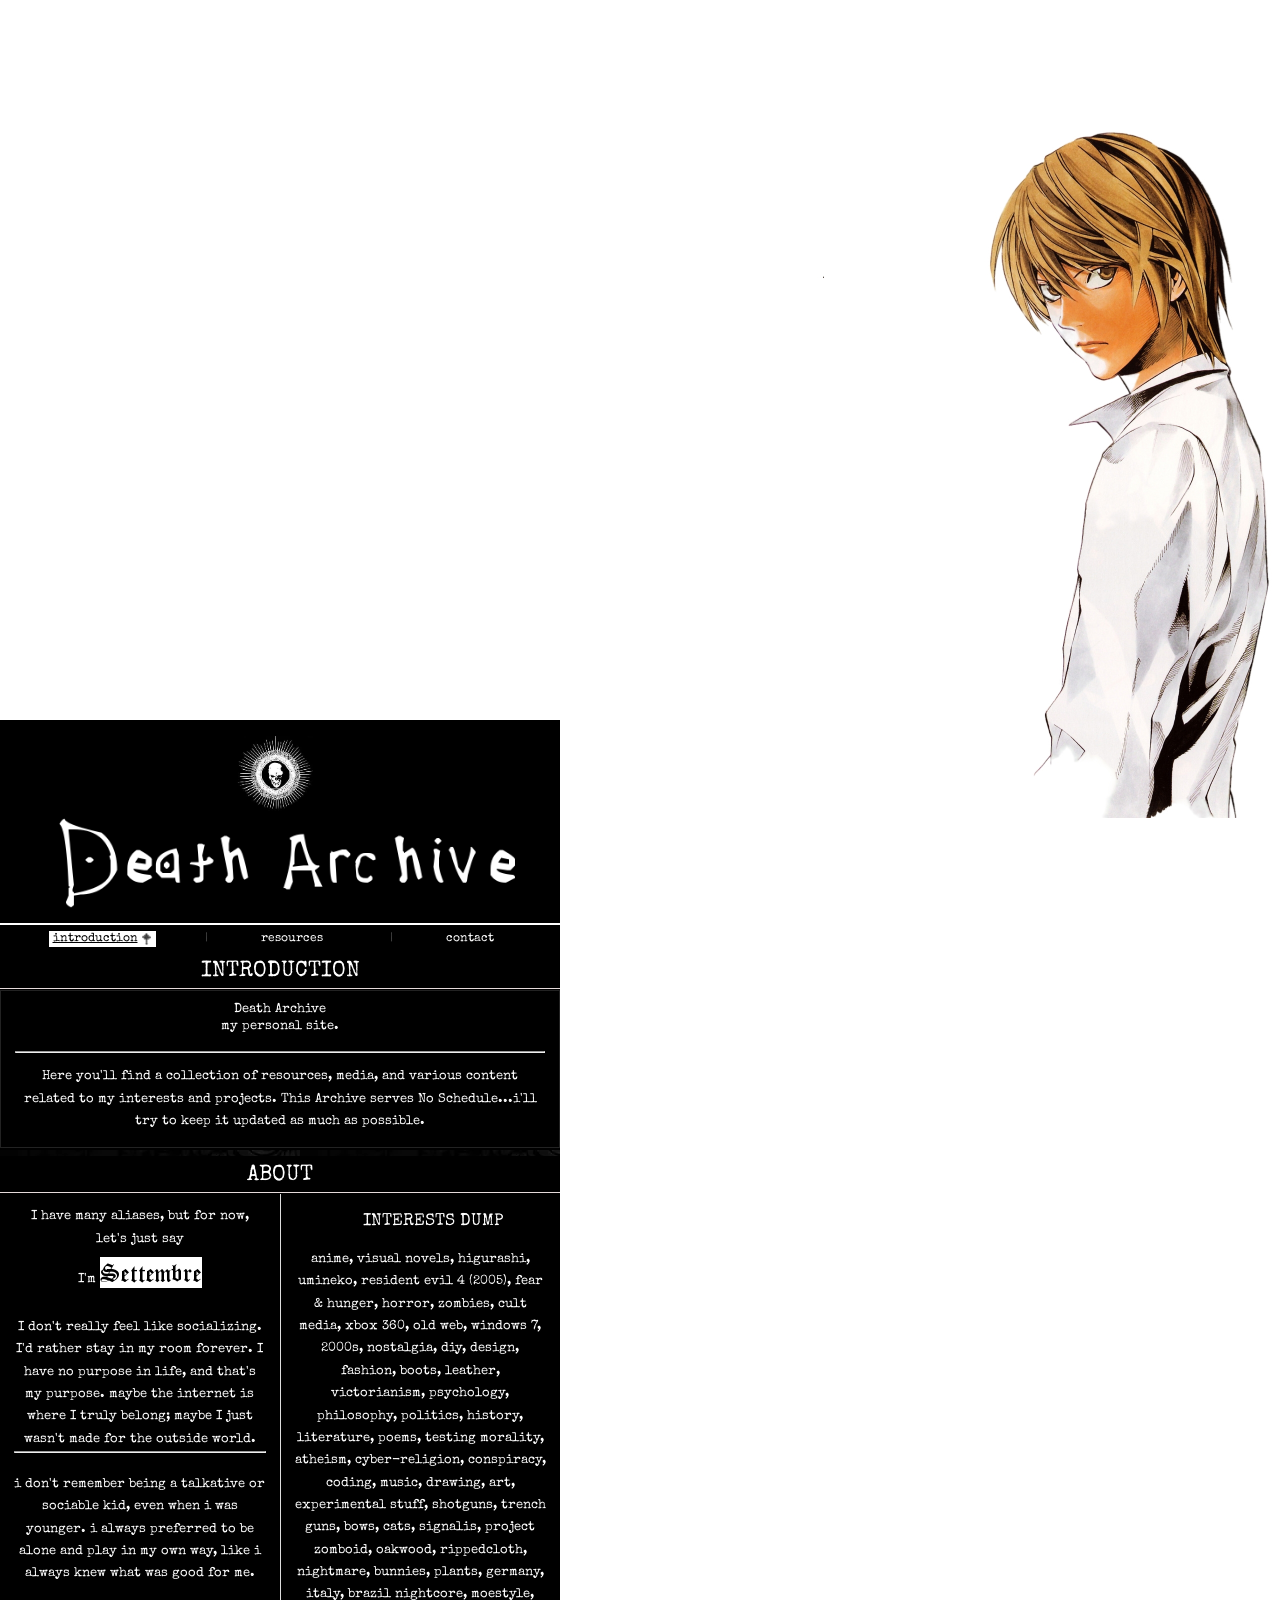
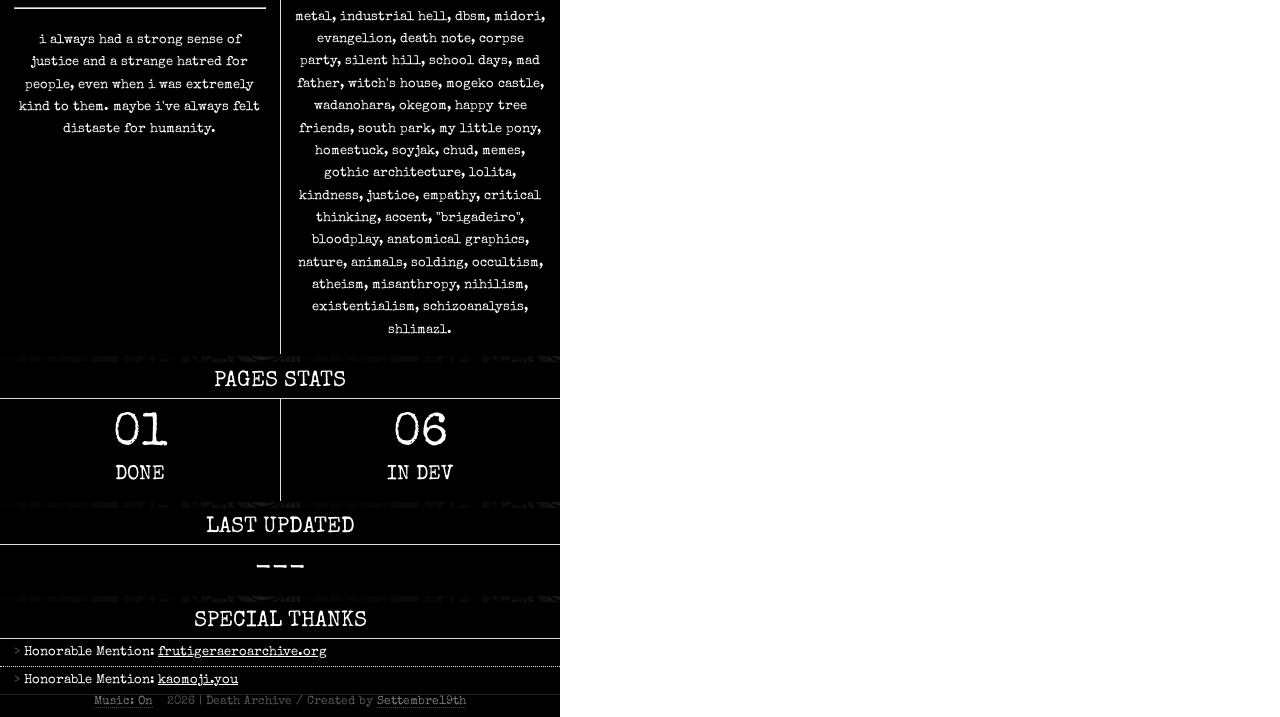
==== SITE/index.html @ 9c84d070 "a" ====
<!DOCTYPE html>
<html lang="en">
<head>
<meta charset="UTF-8">
<meta http-equiv="Content-Security-Policy" content="default-src 'self' 'unsafe-inline' 'unsafe-eval' data: blob: https: wss:;">
<meta name="viewport" content="width=device-width, initial-scale=1.0">
<title>‎ </title>
<link rel="shortcut icon" href="assets/images/favicon/favicon.ico" type="image/x-icon">
<link rel="preload" href="../fonts/cloister_black/CloisterBlack.ttf" as="font" type="font/ttf" crossorigin="anonymous">
<link rel="preload" href="assets/fonts/deathnote_font/DEATH_NOTE2.ttf" as="font" type="font/ttf" crossorigin="anonymous">
<link rel="preload" href="assets/fonts/Special_Elite/SpecialElite-Regular.ttf" as="font" type="font/ttf" crossorigin="anonymous">

<style>

@font-face {
  font-family: 'cloister';
  src: url('assets/fonts/cloister_black/CloisterBlack.ttf') format('truetype');
  font-display: block;
}

@font-face {
  font-family: 'DeathNote';
  src: url('assets/fonts/deathnote_font/DEATH_NOTE1.ttf') format('truetype');
  font-display: block;
}

@font-face {
  font-family: 'SpecialElite';
  src: url('assets/fonts/Special_Elite/SpecialElite-Regular.ttf') format('truetype');
  font-display: block;
}


#musicBtn {
  cursor: pointer;
  margin-right: 10px;
  border-bottom: 1px dotted #444;
  color: #777;
}

#bgMusicFrame {
  position: fixed;
  width: 1px;
  height: 1px;
  opacity: 0;
  pointer-events: none;
  left: -9999px;
  top: -9999px;
}

#cursor-layer {
  position: fixed;
  inset: 0;
  width: 100vw;
  height: 100vh;
  pointer-events: none;
  z-index: 9998;
 /* mix-blend-mode: difference; */
  opacity: 0;
  transition: opacity 1000ms linear;
}

#cursor-layer.active {
  opacity: 1;
}

*, *::before, *::after {
  margin: 0; padding: 0;
  box-sizing: border-box;
}

::selection      { background: #fff; color: #000; }
::-moz-selection { background: #fff; color: #000; }

/* SCROLLBAR CUSTOM */

::-webkit-scrollbar {
  width: 16px;
}

::-webkit-scrollbar-track {
  background: #080808;
  border-left: 3px solid #ffffff;
}

::-webkit-scrollbar-thumb {
  background-image: url('assets/images/scrollbar1.webp');
  background-size: cover;
  background-position: center;
  background-repeat: no-repeat;
  border: 1px dashed #000000;
}

::-webkit-scrollbar-thumb:hover {
  background-image: url('assets/images/scrollbar2.webp');
  background-size: cover;
  background-position: center;
  background-repeat: no-repeat;
  filter: brightness(100);
}

::-webkit-scrollbar-corner {
  background: #111;
}

body {
  font-family: 'SpecialElite', Georgia, serif;
  font-size: 13px;
  color: #ffffff;
  background-color: #ffffff;
  background-image: url("assets/images/backgrounds/indexbg.jpg");
  background-attachment: fixed;
  background-repeat: no-repeat;
  background-position: right center;
  background-size: contain;
  min-height: 100vh;
  overflow-x: hidden;

}


/* ─── PAGE WRAPPER ─── */

#wrapper {
  width: 560px;
  max-width: 100%;
  padding: 0px 0;
}

/* ─── HEADER ─── */

#siteHeader {
  background: #000;
  border-bottom: 2px solid #fff;
  padding: 16px 14px 11px;
}

#siteTitle {
  font-family: 'SpecialElite', Georgia, serif;
  font-size: 36px;
  font-weight: normal;
  color: #fff;
  display: block;
  line-height: 1;
  text-align: center;
}

#siteSubtitle {
  font-family: 'SpecialElite', Georgia, serif;
  font-size: 10px;
  color: #666;
  text-transform: uppercase;
  display: block;
  margin-top: 5px;
  text-align: center;
}

/* ─── NAVIGATION ─── */

#siteNav {
  background: #000;
  padding: 6px 12px;
  display: flex;
  align-items: center;
  justify-content: center;
  gap: 40px;
  font-family: 'SpecialElite', Georgia, serif;
  font-size: 12px;
}

.nav-sep {
  color: #444;
  margin: 0 9px;
  user-select: none;
}

.nav-item{
  color:#ffffff;
  text-decoration:none;
  cursor:pointer;
  position: relative;
  display: inline-block;
  padding: 2px 18px 2px 4px; /* espaço pra imagem na direita */
}

.nav-item:hover{
  color:#000000;
  background-color:white;
  text-decoration:underline;
}

.nav-item.active{
  color:#000000;
  background-color:white;
  text-decoration:underline;
}

/* ÍCONE AO HOVER */
.nav-item:hover::after,

/* ÍCONE NO ITEM ATIVO */
.nav-item.active::after{
  content:"";
  position:absolute;
  right:-2px;
  top:50%;
  transform:translateY(-50%);
  
  width:22px;
  height:12px;

  background-image:url('assets/images/navcross.png');
  background-size:contain;
  background-repeat:no-repeat;
  background-position:center;

  pointer-events:none;
}

#mainContent{
  position: relative;
  background:#000;
  min-height:400px;
}

#mainContent::before,
#mainContent::after{
  content:"";
  position:absolute;
  top:0;
  bottom:0;
  width:12px;
  background:url('https://wallpapers.com/images/thumbnail/filigree-samsung-black-9u6vx5ktxvmprgub.webp') repeat-y;
  filter: brightness(3.4);
}

#mainContent::before{
  left:0;
}

#mainContent::after{
  right:0;
}

/* ─── SECTION TITLE BAR ─── */

.section-bar {
    background: #000000;
    color: #fff;
    font-family: 'SpecialElite', Georgia, serif;
    font-size: 22px;
    font-weight: normal;
    padding: 8px 0 5px;
    display: block;
    text-align: center;
    /* border-top: 0px solid #000000; */
    border-bottom: 1px solid #e5dada;
    text-transform: uppercase ;

}

/* ─── PAPER SECTION (white areas with long text) ─── */

.paper {
  background: #000000;
  color: #ffffff;
  border-top: 1px solid #000;
  border-bottom: 1px solid #000;
}

.paper p {
  font-family: 'SpecialElite', Georgia, serif;
  font-size: 13px;
  line-height: 1.72;
  color: #ffffff;
  text-align: center;
  margin: 0;
}

.paper p + p {
  margin-top: 9px;
}

/* ─── BANNER IMAGE ─── */

#introBanner {
  width: 100%;
  max-height: 280px;
  object-fit: cover;
  object-position: center top;
  display: block;
  border-bottom: 1px solid #000;
  pointer-events: none;
}

/* ─── INTRO BOX (paper) ─── */

.intro-box {
  background: #000000;
  color: #ffffff;
  padding: 12px 14px 14px;
  border: 1px solid #222;
  text-align: center;
}


/* ─── TWO-COLUMN ABOUT ─── */

.about-cols {
  display: flex;
}

.about-col {
  flex: 1;
  padding: 12px 14px;
  font-family: 'SpecialElite', Georgia, serif;
  font-size: 12.5px;
  line-height: 1.68;
  color: #111;
}

.about-col + .about-col {
  border-left: 1px solid #ddd;
}

.about-col-label {
  font-family: 'SpecialElite', Georgia, serif;
  font-size: 17px;
  color: #ffffff;
  background: #000000;
  font-weight: normal;
  padding: 2px 8px;
  display: inline-block;
  margin-bottom: 10px;
  margin-left: 60px;
  text-align: center;
}

.name-highlight {
  font-family: 'DeathNote', Georgia, serif;
  font-size: 20px;
  color: #000;
}

#name-cloister {
  font-family: 'cloister', Georgia, serif;
  font-size: 26px;
  color: #000000;
  background-color: #ffffff;
  font-weight: normal;
}

/* ─── STATS ─── */

.stats-row {
  display: flex;
  background: #000000;
  color: #ffffff;
}

.stat-cell {
  flex: 1;
  padding: 14px 8px;
  text-align: center;
  border-right: 1px solid #ddd;
}

.stat-cell:last-child {
  border-right: none;
}

.stat-num {
  display: block;
  font-family: 'SpecialElite', Georgia, serif;
  font-size: 46px;
  font-weight: normal;
  color: #ffffff;
  line-height: 1;
}

.stat-label {
  background: rgb(0, 0, 0);
  display: inline-block;
  font-family: 'SpecialElite', Georgia, serif;
  font-size: 20px;
  padding: 2px 8px;
  color: #ffffff;
  text-transform: uppercase;
  margin-top: 4px;
}

/* ─── LAST UPDATED ─── */

.lu-box {
  background: #000000;
  color: #111;
  padding: 12px;
  text-align: center;
}

.lu-date {
  font-family: 'SpecialElite', Georgia, serif;
  font-size: 26px;
  font-weight: normal;
  color: #ffffff;
}

/* ─── SPECIAL THANKS ─── */

.thanks-list {
  background: #000000;
  color: #ffffff;
  list-style: none;
}

.thanks-list li {
  padding: 7px 14px;
  border-bottom: 1px dotted #ddd;
  font-family: 'SpecialElite', Georgia, serif;
  font-size: 12.5px;
}

.thanks-list li:last-child {
  border-bottom: none;
}

.thanks-list li::before {
  content: '> ';
  color: #555;
}

.thanks-list a {
  color: #ffffff;
  text-decoration: underline;
}

.thanks-list a:hover {
  color: #000000;
  background-color: white;
}

/* ─── RESOURCES PAGE ─── */

.res-block {
  background: #000000;
  color: #ffffff;
  list-style: none;
}

.res-item {
  display: flex;
  justify-content: space-between;
  align-items: center;
  padding: 7px 14px;
  border-bottom: 1px dotted #ddd;
  font-family: 'SpecialElite', Georgia, serif;
  font-size: 12.5px;
}

.res-item:last-child {
  border-bottom: none;
}

.res-item a {
  color: #ffffff;
  text-decoration: none;
  display: flex;
  justify-content: space-between;
  width: 100%;
}

.res-item a:hover .res-name {
  color: #000;
  background-color: white;
  text-decoration: underline;
}

.res-note {
  font-size: 10.5px;
  color: #999;
  font-family: 'SpecialElite', Georgia, serif;
}

.res-item.locked {
  opacity: 0.38;
  pointer-events: none;
}

.res-bar {
  background: #000;
  color: #fff;
  font-family: 'SpecialElite', Georgia, serif;
  font-size: 22px;
  font-weight: normal;
  padding: 4px 0 2px;
  display: block;
  text-align: center;
  border-top: 1px solid #222;
  border-bottom: 1px solid #333;
  text-transform: uppercase;
}

/* ─── DIVIDER between sections on black ─── */

.black-gap {
  background-image: url(assets/images/scrollbar1.webp);
  height: 8px;
  border-top: 1px solid #000000;
  border-bottom: 1px solid #000000;
}

/* ─── PAGES ─── */

.page { display: none; }
.page.active { display: block; }

/* ─── FOOTER ─── */

#pageFooter {
    padding: 1px 1px 10px;
    background: #000;
    border-top: 1px solid #222;
    font-family: 'SpecialElite', Georgia, serif;
    font-size: 11.5px;
    color: #555;
    text-align: center;
}

#pageFooter .footer-author {
  color: #777;
  cursor: default;
  border-bottom: 1px dotted #444;
}

#pageFooter .footer-author:hover {
  color: #ccc;
  border-bottom-style: solid;
}

/* ─── TOOLTIP ─── */

#wa-tooltip {
  position: fixed;
  z-index: 99999;
  background: #fff;
  border: 1px solid #aaa;
  box-shadow: 2px 3px 8px rgba(0,0,0,0.30);
  padding: 8px 10px;
  font-size: 11.5px;
  color: #111;
  font-family: 'SpecialElite', Georgia, serif;
  pointer-events: none;
  display: none;
  max-width: 280px;
  line-height: 1.5;
}

#wa-tooltip a { color: #000; text-decoration: underline; }
#wa-tooltip td { vertical-align: middle; }
#wa-tooltip td:last-child { padding-left: 10px; }

/* ─── HOVER CARD shlimazl ─── */

#shlimazl-card {
  display: none;
  position: fixed;
  z-index: 99999;
  pointer-events: none;
  background: #fff;
  border: 2px solid #000;
  padding: 10px 14px 12px;
  max-width: 240px;
  font-family: 'SpecialElite', Georgia, serif;
}

#shlimazl-card.visible { display: block; }
#shlimazl-card .sc-word  { font-size: 24px; font-weight: 900; color: #0a0a0a; display: block; line-height: 1; margin-bottom: 2px; }
#shlimazl-card .sc-pron  { font-size: 10px; color: #555; font-style: italic; display: block; }
#shlimazl-card .sc-type  { font-size: 10px; color: #555; font-style: italic; font-weight: bold; display: block; margin-bottom: 4px; }
#shlimazl-card hr        { border: none; border-top: 1px solid #ddd; margin: 4px 0; }
#shlimazl-card .sc-def   { font-size: 11.5px; color: #111; line-height: 1.4; display: block; }

.interest-shlimazl {
  cursor: default;
}

#siteIcon {
  width: 78px;
  height: 78px;
  object-fit: contain;
  object-position: center;
  display: inline-block;
  
  margin-left: 221px;
}

#logotext {
  display: inline-block;
  margin-left: 14px;
  font-size: 60px;
  text-align: center;
  margin-left: 46px;
  font-family: 'DeathNote', Georgia, serif;
}

/* ─── RESPONSIVE ─── */

@media (max-width: 700px) {
  #wrapper { width: 100%; margin: 0; }
  body { background-image: none; }
  .about-cols { flex-direction: column; }
  .about-col + .about-col { border-left: none; border-top: 1px solid #ddd; }
}

</style>
</head>
<body>
<iframe
  id="bgMusicFrame"
  title="background music"
  src="https://www.youtube.com/embed/videoseries?list=PLWZFaY6Iz8KB7CShjDI8a3SAycyfq6YZ0&autoplay=1&loop=1&playlist=PLWZFaY6Iz8KB7CShjDI8a3SAycyfq6YZ0&controls=0&disablekb=1&modestbranding=1&iv_load_policy=3&playsinline=1"
  allow="autoplay; encrypted-media"
></iframe>

<div style="padding:56.25% 0 0 0;position:relative;"><iframe src="https://player.vimeo.com/video/1187527804?badge=0&amp;autopause=0&amp;player_id=0&amp;app_id=58479" frameborder="0" allow="autoplay; fullscreen; picture-in-picture; clipboard-write; encrypted-media; web-share" referrerpolicy="strict-origin-when-cross-origin" style="position:absolute;top:0;left:0;width:100%;height:100%;" title="blogbg01"></iframe></div><script src="https://player.vimeo.com/api/player.js"></script>
<!-- hover card -->
<div id="shlimazl-card">
  <span class="sc-word">shlimazl</span>
  <span class="sc-pron">/ʃlɪˈmɑːzəl/</span>
  <span class="sc-type">noun</span>
  <hr>
  <span class="sc-def">a consistently unlucky person; someone who seems destined for misfortune</span>
</div>

<div id="wa-tooltip"></div>

<div id="wrapper">
<div id="cursorskin"></div>

  <!-- HEADER -->
  <header id="siteHeader">
    <img id="siteIcon" src="assets/images/skull1.jpg" alt="">
    <img src="assets/images/deathlogo.png" alt="logo" style="width: 37s0px; margin-left: 45px; height: 90px; object-position: center; filter: invert();">
  </header>
  
  <!-- NAV -->
  <nav id="siteNav">
    <a class="nav-item" id="nbtn-introduction" href="#introduction" onclick="return navClick(event,'introduction')">introduction</a>
    <span class="nav-sep">|</span>
    <a class="nav-item" id="nbtn-resources" href="#resources" onclick="return navClick(event,'resources')">resources</a>
    <span class="nav-sep">|</span>
    <a class="nav-item" href="assets/pages/contact.html">contact</a>
  </nav>
  <!-- MAIN -->
  <main id="mainContent">

    <!-- PAGE: INTRODUCTION -->
    <div id="pg-introduction" class="page">

      <img id="introBanner" src="assets/images/bannerintroduction.jpg" alt="" draggable="false"
           onerror="this.style.display='none'">

      <!-- ABOUT THE SITE -->
      <span class="section-bar">INTRODUCTION</span>
      <div class="paper">
        <div class="intro-box">
          <span class="intro-box-title">Death Archive</span>
          <p> my personal site.</p>
          <br>
          <hr>
          <br>
          <p>Here you'll find a collection of resources, media, and various content related to my interests and projects. This Archive serves No Schedule...i'll try to keep it updated as much as possible.</p>
        
        </div>
      </div>

      <div class="black-gap"></div>

      <!-- ABOUT ME -->
      <span class="section-bar">ABOUT</span>
      <div class="paper">
        <div class="about-cols">
          <div class="about-col">
            <p>I have many aliases, but for now, let's just say <br>
               I'm <span id="name-cloister">Settembre</span></p>
            <br>
            <p>I don't really feel like socializing. I'd rather stay in my room forever. I have no purpose in life, and that's my purpose. maybe the internet is where I truly belong; maybe I just wasn't made for the outside world.</p>
            <hr>
            <br>
            <p>i don't remember being a talkative or sociable kid, even when i was younger. i always preferred to be alone and play in my own way, like i always knew what was good for me.</p>
            <br>
            <hr>
             
            <br>
            <p>i always had a strong sense of justice and a strange hatred for people, even when i was extremely kind to them. maybe i've always felt distaste for humanity.</p>
            <br>
          </div>
          <div class="about-col">
            <span class="about-col-label">INTERESTS DUMP</span>
            <p>anime, visual novels, higurashi, umineko, resident evil 4 (2005), fear &amp; hunger, horror, zombies, cult media, xbox 360, old web, windows 7, 2000s, nostalgia, diy, design, fashion, boots, leather, victorianism, psychology, philosophy, politics, history, literature, poems, testing morality, atheism, cyber-religion, conspiracy, coding, music, drawing, art, experimental stuff, shotguns, trench guns, bows, cats, signalis, project zomboid, oakwood, rippedcloth, nightmare, bunnies, plants, germany, italy, brazil nightcore, moestyle, metal, industrial hell, dbsm, midori, evangelion, death note, corpse party, silent hill, school days, mad father, witch's house, mogeko castle, wadanohara, okegom, happy tree friends, south park, my little pony, homestuck, soyjak, chud, memes, gothic architecture, lolita, kindness, justice, empathy, critical thinking, accent, "brigadeiro", bloodplay, anatomical graphics, nature, animals, solding, occultism, atheism, misanthropy, nihilism, existentialism, schizoanalysis, <span class="interest-shlimazl" id="shlimazl-trigger">shlimazl.</span></p>
            
          </div>
        </div>
      </div>

      <div class="black-gap"></div>

      <!-- PAGES STATS -->
      <span class="section-bar">pages stats</span>
      <div class="stats-row">
        <div class="stat-cell">
          <span class="stat-num">01</span>
          <span class="stat-label">Done</span>
        </div>
        <div class="stat-cell">
          <span class="stat-num">06</span>
          <span class="stat-label">In Dev</span>
        </div>
      </div>

      <div class="black-gap"></div>

      <!-- LAST UPDATED -->
      <span class="section-bar">last updated</span>
      <div class="lu-box">
        <span class="lu-date" data-lu-date>---</span>
      </div>

      <div class="black-gap"></div>

      <!-- SPECIAL THANKS -->
      <span class="section-bar">special thanks</span>
      <ul class="thanks-list">
        <li>Honorable Mention: <a href="https://frutigeraeroarchive.org/" target="_blank">frutigeraeroarchive.org</a></li>
        <li>Honorable Mention: <a href="https://kaomoji.you/" target="_blank">kaomoji.you</a></li>
      </ul>

    </div><!-- /#pg-introduction -->

    <!-- PAGE: RESOURCES -->
    <div id="pg-resources" class="page">

      <span class="section-bar">resources</span>
      <div class="paper">
        <div class="intro-box">
          <p>Tools, media &amp; everything else on this archive.</p>
        </div>
      </div>

      <div class="black-gap"></div>

      <span class="res-bar">pages</span>
      <ul class="res-block">
        <li class="res-item">
          <a href="assets/pages/sketchbook.html">
            <span class="res-name">Sketchbook</span>
            <span class="res-note">gallery &amp; js paint</span>
          </a>
        </li>
        <!-- test-->
        <li class="res-item">
          <a href="assets/pages/blog.html">
            <span class="res-name">Blog</span>
            <span class="res-note">personal thoughts and posts</span>
          </a>
        </li>
        <!-- test-->
        <li class="res-item">
          <a href="assets/pages/links.html">
            <span class="res-name">Links</span>
            <span class="res-note">external resources, references and cool sites</span>
          </a>
        </li>
        <li class="res-item locked">
          <span class="res-name">Music Player</span>
          <span class="res-note">locked / in dev</span>
        </li>
        <li class="res-item locked">
          <span class="res-name">Video Player</span>
          <span class="res-note">locked / in dev</span>
        </li>
        <li class="res-item locked">
          <span class="res-name">Ultimate Downloader Converter</span>
          <span class="res-note">locked / in dev</span>
        </li>
      </ul>

      <div class="black-gap"></div>

      <span class="res-bar">coming soon</span>
      <ul class="res-block">
        <li class="res-item locked">
          <span class="res-name">File Dumpster</span>
          <span class="res-note">locked / in dev</span>
        </li>
        <li class="res-item locked">
          <span class="res-name">Projects</span>
          <span class="res-note">locked / in dev</span>
        </li>
      </ul>

    </div><!-- /#pg-resources -->

    <footer id="pageFooter">
        <span id="musicBtn" onclick="toggleMusic()" style="cursor:pointer;margin-right:10px;border-bottom:1px dotted #444;color:#777;">Music: On</span>

      2026 | Death Archive / Created by
      <span
        class="footer-author"
        onmouseover="WaTooltip.show(this,'<table><tr><td><img src=\'assets/images/tooltipimg.png\' alt=\'pfp\' width=\'72\' height=\'72\'></td><td>If you have any questions, <br>use this email to contact:<br><br><a href=\'mailto:trenchgun1337@gmail.com\'>trenchgun1337@gmail.com</a></td></tr></table>')"
        onmouseout="WaTooltip.hide()">Settembre19th</span>
    </footer>

  </main>
<canvas id="cursor-layer" aria-hidden="true"></canvas>

</div><!-- /#wrapper -->

<!-- Firebase -->
<script type="module">
  import { initializeApp } from "https://www.gstatic.com/firebasejs/10.12.2/firebase-app.js";
  import { getDatabase, ref, get } from "https://www.gstatic.com/firebasejs/10.12.2/firebase-database.js";

  const FIREBASE_CONFIG = {
    apiKey:            "AIzaSyBBr6zPaWgGNcGHz9iiNTO8O4EgAzsUMOk",
    authDomain:        "scrapfielddatabase.firebaseapp.com",
    databaseURL:       "https://scrapfielddatabase-default-rtdb.firebaseio.com",
    projectId:         "scrapfielddatabase",
    storageBucket:     "scrapfielddatabase.firebasestorage.app",
    messagingSenderId: "489751764776",
    appId:             "1:489751764776:web:22255a1e9bf05a538bfa1d",
    measurementId:     "G-WN09XFRPTK"
  };

  const app = initializeApp(FIREBASE_CONFIG);
  const db  = getDatabase(app);

  function formatTimestamp(val) {
    var ts = new Date(val);
    var months = ['Jan','Feb','Mar','Apr','May','Jun','Jul','Aug','Sep','Oct','Nov','Dec'];
    var days   = ['Sun','Mon','Tue','Wed','Thu','Fri','Sat'];
    return days[ts.getDay()] + ', ' +
           String(ts.getDate()).padStart(2,'0') + ' ' +
           months[ts.getMonth()] + ' ' +
           ts.getFullYear();
  }

  function tryApply(dateStr) {
    var els = document.querySelectorAll('[data-lu-date]');
    if (els.length > 0) { els.forEach(function(el){ el.textContent = dateStr; }); }
    else { setTimeout(function(){ tryApply(dateStr); }, 150); }
  }

  get(ref(db, 'archive/lastUpdated'))
    .then(function(snap) {
      var dateStr = snap.exists() ? formatTimestamp(snap.val()) : 'Wed, 24 Apr 2026';
      tryApply(dateStr);
      document.addEventListener('DOMContentLoaded', function(){ tryApply(dateStr); });
    })
    .catch(function() {
      var fallback = 'Wed, 23 Apr 2026';
      tryApply(fallback);
      document.addEventListener('DOMContentLoaded', function(){ tryApply(fallback); });
    });
</script>

<script>
(function(){
  'use strict';
  var pages = ['introduction','resources'];

  function gotoPage(name) {
    if (pages.indexOf(name) === -1) name = 'introduction';
    document.querySelectorAll('.page').forEach(function(p){ p.classList.remove('active'); });
    document.querySelectorAll('.nav-item').forEach(function(b){ b.classList.remove('active'); });
    var pg  = document.getElementById('pg-'   + name);
    var btn = document.getElementById('nbtn-' + name);
    if (pg)  pg.classList.add('active');
    if (btn) btn.classList.add('active');
    document.title = name[0].toUpperCase() + name.slice(1) + ' \u2014 Shinigami Archive';
    window.scrollTo({ top: 0, behavior: 'smooth' });
  }

  window.gotoPage = gotoPage;
  window.navClick = function(e, name) {
    e.preventDefault(); gotoPage(name);
    history.pushState({ page: name }, '', '#' + name);
    return false;
  };

  window.addEventListener('hashchange', function(){
    var hash = window.location.hash.replace(/^#/,'').toLowerCase().split('?')[0];
    if (!hash || hash === 'index.html') hash = 'introduction';
    gotoPage(pages.indexOf(hash) !== -1 ? hash : 'introduction');
  });

  document.addEventListener('DOMContentLoaded', function(){
    var raw = window.location.hash.replace(/^#/,'').toLowerCase().split('?')[0];
    if (!raw || raw === 'index.html') raw = 'introduction';
    gotoPage(pages.indexOf(raw) !== -1 ? raw : 'introduction');
    history.replaceState({ page: raw }, '', '#' + raw);
  });
})();
</script>

<script>
/* shlimazl hover card */
(function(){
  var trigger = document.getElementById('shlimazl-trigger');
  var card    = document.getElementById('shlimazl-card');
  if (!trigger || !card) return;
  trigger.addEventListener('mousemove', function(e){
    card.classList.add('visible');
    var x = e.clientX + 16, y = e.clientY - 16;
    var cw = card.offsetWidth || 240, ch = card.offsetHeight || 90;
    if (x + cw > window.innerWidth  - 6) x = e.clientX - cw - 10;
    if (y + ch > window.innerHeight - 6) y = window.innerHeight - ch - 6;
    if (y < 4) y = 4;
    card.style.left = x + 'px'; card.style.top = y + 'px';
  });
  trigger.addEventListener('mouseleave', function(){ card.classList.remove('visible'); });
})();
</script>

<script>
window.WaTooltip = (function(){
  var el = document.getElementById('wa-tooltip');
  function show(anchor, html) {
    if (!el) return;
    el.innerHTML = html; el.style.display = 'block';
    var r = anchor.getBoundingClientRect();
    var tw = el.offsetWidth || 240, th = el.offsetHeight || 80;
    var left = r.left + r.width / 2 - tw / 2;
    var top  = r.top - th - 8;
    if (top  < 4) top  = r.bottom + 8;
    if (left < 4) left = 4;
    if (left + tw > window.innerWidth - 4) left = window.innerWidth - tw - 4;
    el.style.left = left + 'px'; el.style.top = top + 'px';
  }
  function hide() { if (el) el.style.display = 'none'; }
  return { show: show, hide: hide };
})();
</script>

<iframe id="ytPlayer"
  src=""
  style="display:none;" allow="autoplay" frameborder="0">
</iframe>

<script>
(function(){
  var muted = localStorage.getItem('musicOff') === '1';
  var btn   = document.getElementById('musicBtn');
  var frame = document.getElementById('ytPlayer');

  function applyState() {
    if (muted) {
      frame.src = '';
      btn.textContent = 'Music: Off';
    } else {
      frame.src = 'https://www.youtube.com/embed/videoseries?list=PLWZFaY6Iz8KB7CShjDI8a3SAycyfq6YZ0';
      btn.textContent = 'Music: On';
    }
  }

  window.toggleMusic = function() {
    muted = !muted;
    localStorage.setItem('musicOff', muted ? '1' : '0');
    applyState();
  };

  applyState();
})();


(function() {
  const fullTitle = "Home - Archive Shinigami";
  let i = 0;

  // ✍️ efeito digitando
  const typing = setInterval(() => {
    document.title = fullTitle.slice(0, i);
    i++;

    if (i > fullTitle.length) {
      clearInterval(typing);
      document.title = fullTitle; // garante título completo
      startBlink();
    }
  }, 120);

  function startBlink() {
    function loop() {

      const delay = 3000 + Math.random() * 800; // ✅ 3s–3.8s

      setTimeout(() => {
        const original = fullTitle; // ✅ usa sempre o correto

        const blinkCount = Math.random() < 0.5 ? 1 : 2;
        let done = 0;

        function doBlink() {
          let j = 0;

          const blink = setInterval(() => {
            document.title = (j % 2 === 0) ? "デスノート" : original;
            j++;

            // ⏱️ ~0.6s
            if (j > 5) {
              clearInterval(blink);
              document.title = original;
              done++;

              if (done < blinkCount) {
                setTimeout(doBlink, 120);
              } else {
                loop();
              }
            }
          }, 120);
        }

        doBlink();

      }, delay);
    }

    loop();
  }
})();



(function(){
  var canvas = document.getElementById('cursor-layer');
  if (!canvas) return;
  if (window.matchMedia && window.matchMedia('(pointer: coarse)').matches) return;

  var ctx = canvas.getContext('2d', { alpha: true });
  if (!ctx) return;

  var dpr = Math.min(window.devicePixelRatio || 1, 2);
  var width = 0;
  var height = 0;
  var pointer = {
    x: window.innerWidth * 0.5,
    y: window.innerHeight * 0.5,
    px: window.innerWidth * 0.5,
    py: window.innerHeight * 0.5,
    visible: false
  };
  var ghosts = [];
  var lastStamp = 0;

  function resize() {
    width = window.innerWidth;
    height = window.innerHeight;
    dpr = Math.min(window.devicePixelRatio || 1, 2);
    canvas.width = Math.max(1, Math.floor(width * dpr));
    canvas.height = Math.max(1, Math.floor(height * dpr));
    canvas.style.width = width + 'px';
    canvas.style.height = height + 'px';
    ctx.setTransform(dpr, 0, 0, dpr, 0, 0);
  }

  function activate() {
    if (!pointer.visible) {
      pointer.visible = true;
      canvas.classList.add('active');
    }
  }

  function deactivate() {
    pointer.visible = false;
    ghosts.length = 0;
    canvas.classList.remove('active');
    ctx.clearRect(0, 0, width, height);
  }

  function stampGhost(x, y, strength, dx, dy, spread) {
    ghosts.push({
      x: x,
      y: y,
      dx: dx,
      dy: dy,
      life: 1.1,
      ttl: 0.06 + strength * 0.03,
      size: 8.1 + strength * 9.4 + spread,
      spread: spread
    });

    if (ghosts.length > 14) ghosts.shift();
  }

  function onMove(e) {
    activate();
    var now = performance.now();
    pointer.px = pointer.x;
    pointer.py = pointer.y;
    pointer.x = e.clientX;
    pointer.y = e.clientY;

    var dx = pointer.x - pointer.px;
    var dy = pointer.y - pointer.py;
    var dist = Math.sqrt(dx * dx + dy * dy);
    if (dist < 1.5) return;

    var dirX = dx / dist;
    var dirY = dy / dist;
    var strength = Math.min(1, dist / 18);
if (now - lastStamp < 2 && dist < 12) return;
    lastStamp = now;
var steps = Math.floor(dist / 6);

for (var i = 1; i <= steps; i++) {
  var t = i / (steps + 1);
  stampGhost(
    pointer.px + dx * t,
    pointer.py + dy * t,
    strength * 0.9,
    dx,
    dy,
    0
  );
}
    stampGhost(
      pointer.x - dirX * Math.min(4, dist * 0.22),
      pointer.y - dirY * Math.min(4, dist * 0.22),
      strength,
      dx,
      dy,
      0
    );

    if (dist > 7) {
      stampGhost(
        pointer.x - dirX * Math.min(7, dist * 0.38),
        pointer.y - dirY * Math.min(7, dist * 0.38),
        strength * 0.92,
        dx,
        dy,
        0.45
      );
    }

    if (dist > 11) {
      stampGhost(
        pointer.x - dirX * Math.min(10, dist * 0.52),
        pointer.y - dirY * Math.min(10, dist * 0.52),
        strength * 0.78,
        dx,
        dy,
        0.9
      );
    }

    if (dist > 16) {
      stampGhost(
        pointer.x - dirX * Math.min(13, dist * 0.72),
        pointer.y - dirY * Math.min(13, dist * 0.72),
        strength * 0.58,
        dx,
        dy,
        1.35
      );
    }
  }
function drawGhost(ghost) {
  var alpha = ghost.life * 0.28;
  var size = ghost.size * ghost.life;
  var dist = Math.sqrt(ghost.dx * ghost.dx + ghost.dy * ghost.dy) || 1;
  var dirX = ghost.dx / dist;
  var dirY = ghost.dy / dist;
  var tailLength = Math.min(24, 7 + dist * 0.42 + ghost.spread * 1.8);
  var tailX = ghost.x - dirX * tailLength;
  var tailY = ghost.y - dirY * tailLength;
  var softWidth = Math.max(2.1, size * 0.42);

  var trailGradient = ctx.createLinearGradient(tailX, tailY, ghost.x, ghost.y);
  trailGradient.addColorStop(0, 'rgba(255, 0, 0, 0)');
  trailGradient.addColorStop(0.24, 'rgba(255, 0, 0, ' + (alpha * 0.08) + ')');
  trailGradient.addColorStop(0.64, 'rgba(255, 0, 0, ' + (alpha * 0.3) + ')');
trailGradient.addColorStop(1, 'rgba(120, 0, 0, ' + (alpha * 0.6) + ')');

  ctx.strokeStyle = trailGradient;
  ctx.lineWidth = softWidth;
  ctx.lineCap ='round';
  ctx.beginPath();
  ctx.moveTo(tailX, tailY);
  ctx.lineTo(ghost.x, ghost.y);
  ctx.stroke();

  var glow = ctx.createRadialGradient(ghost.x, ghost.y, 0, ghost.x, ghost.y, Math.max(4.5, size * 0.88));
  glow.addColorStop(0, 'rgba(255, 0, 0, ' + (alpha * 0.92) + ')');
  glow.addColorStop(0.28, 'rgba(255, 0, 0, ' + (alpha * 0.18) + ')');
  glow.addColorStop(0.62, 'rgba(255, 0, 0, ' + (alpha * 0.06) + ')');
  glow.addColorStop(1, 'rgba(255, 0, 0, 0)');
  ctx.fillStyle = glow;
 var rectSize = Math.max(4.5, size * 0.88);

ctx.beginPath();
ctx.moveTo(ghost.x - rectSize/2, ghost.y - rectSize/2);
ctx.lineTo(ghost.x + rectSize/2 + Math.random()*2, ghost.y - rectSize/2);
ctx.lineTo(ghost.x + rectSize/2, ghost.y + rectSize/2 + Math.random()*2);
ctx.lineTo(ghost.x - rectSize/2 - Math.random()*2, ghost.y + rectSize/2);
ctx.closePath();
ctx.fill();

  ctx.fillStyle = 'rgba(255, 0, 0, ' + (alpha * 0.9) + ')';
  ctx.beginPath();
  ctx.arc(ghost.x, ghost.y, Math.max(1.1, size * 0.14), 0, Math.PI * 2);
  ctx.fill();
}

  function drawTrail(dt) {
    ctx.clearRect(0, 0, width, height);
    if (!pointer.visible || ghosts.length === 0) return;

    for (var i = ghosts.length - 1; i >= 0; i--) {
      var ghost = ghosts[i];
      ghost.life -= dt / ghost.ttl;
      if (ghost.life <= 0) {
        ghosts.splice(i, 1);
        continue;
      }
      ghost.x -= ghost.dx * 0.0068 * ghost.life;
      ghost.y -= ghost.dy * 0.0068 * ghost.life;
      ghost.dx *= 0.88;
      ghost.dy *= 0.88;
      drawGhost(ghost);
    }
  }

  var previousTime = performance.now();
  function tick() {
    var now = performance.now();
    var dt = Math.min(0.032, (now - previousTime) / 1000);
    previousTime = now;
    drawTrail(dt);
    window.requestAnimationFrame(tick);
  }

  resize();
  tick();

  window.addEventListener('resize', resize);
  window.addEventListener('mousemove', onMove, { passive: true });
  window.addEventListener('mouseenter', activate, { passive: true });
  window.addEventListener('mouseleave', deactivate, { passive: true });
  window.addEventListener('mouseout', function(e){
    if (!e.relatedTarget) deactivate();
  }, { passive: true });
  window.addEventListener('blur', deactivate);
  document.addEventListener('visibilitychange', function(){
    if (document.hidden) deactivate();
  });
})();

</script>


<script>
(function(){
  var btn = document.getElementById('musicBtn');
  var frame = document.getElementById('bgMusicFrame');
  if (!btn || !frame) return;

  var playlist = 'PLWZFaY6Iz8KB7CShjDI8a3SAycyfq6YZ0';
  var playing = true;

  function setMusic(on) {
    playing = on;
    var url = 'https://www.youtube.com/embed/videoseries?list=' + playlist +
      '&autoplay=' + (on ? '1' : '0') +
      '&loop=1&playlist=' + playlist +
      '&controls=0&disablekb=1&modestbranding=1&iv_load_policy=3&playsinline=1';
    frame.src = url;
    btn.textContent = on ? 'Music: On' : 'Music: Off';
  }

  window.toggleMusic = function() {
    setMusic(!playing);
  };

  setMusic(true);
})();
</script>

</body>
</html>
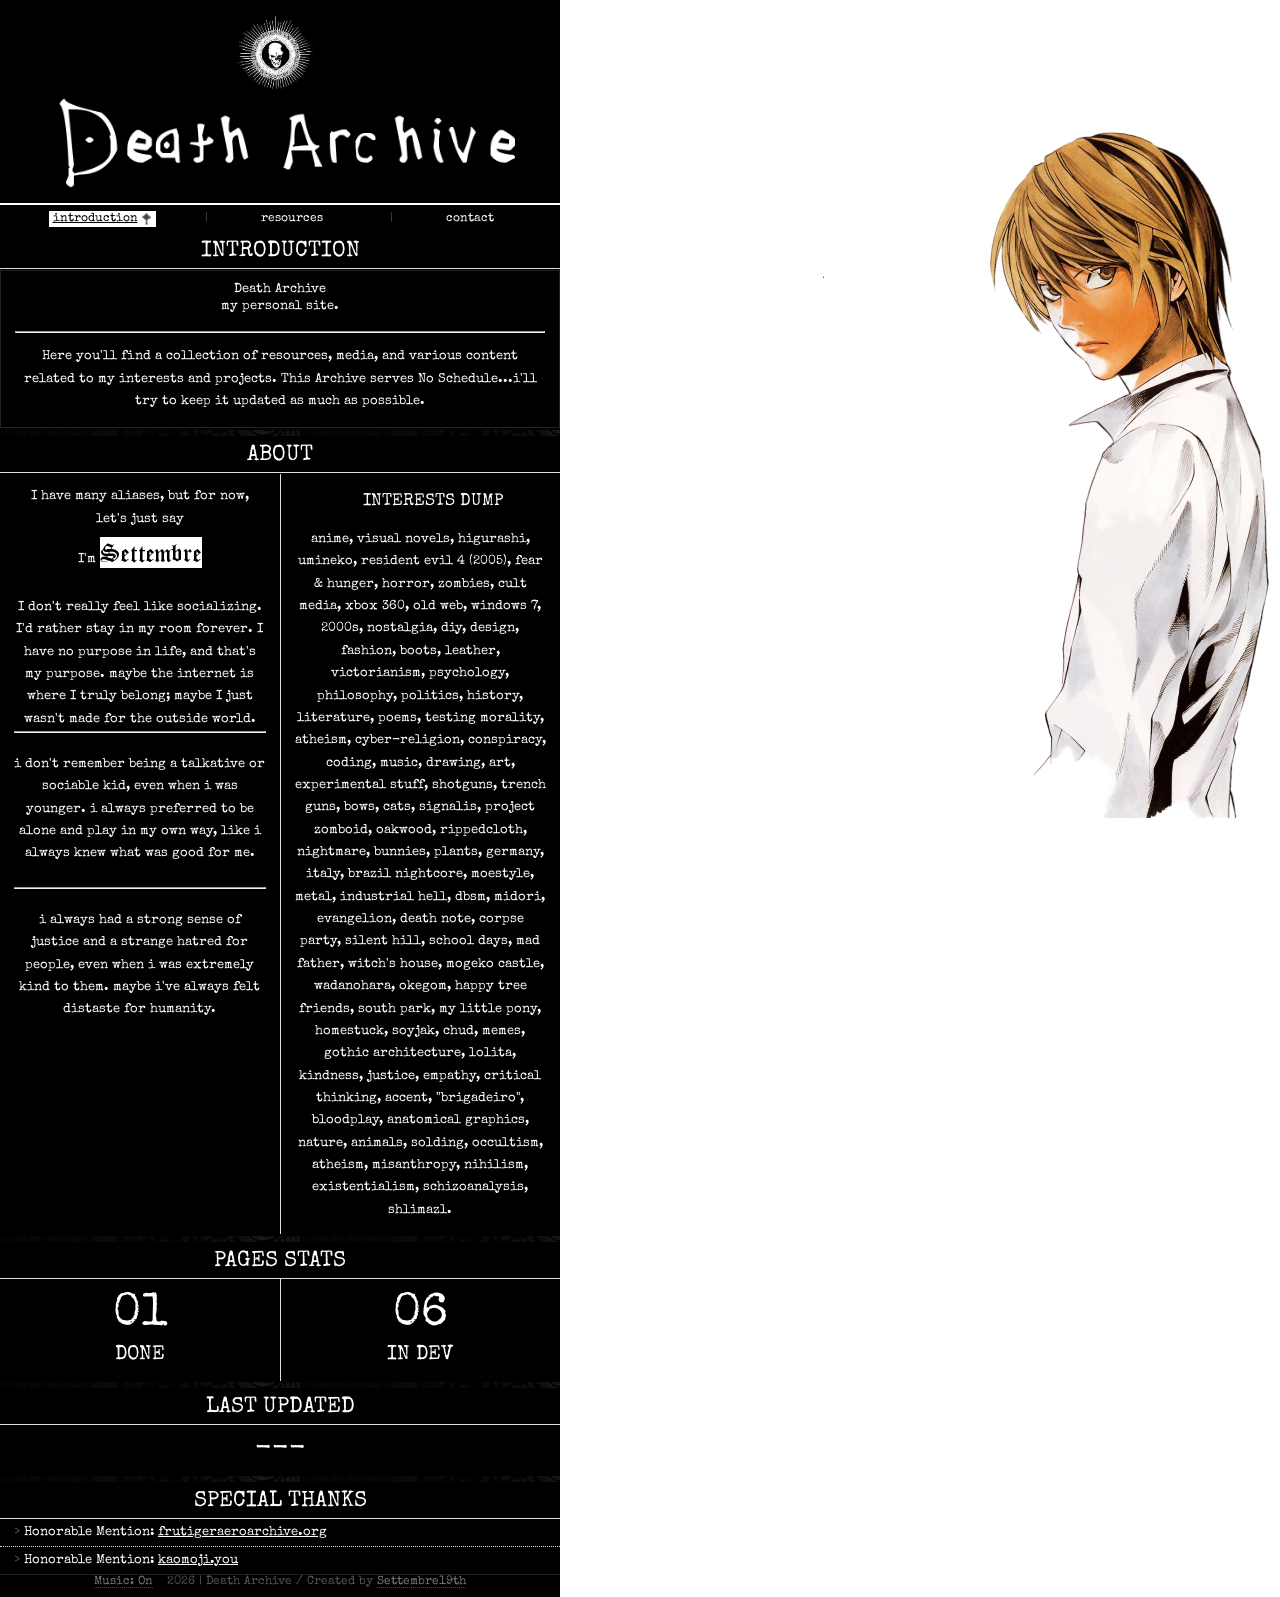
==== commit a603475f: "a" ====
--- a/SITE/index.html
+++ b/SITE/index.html
@@ -617,12 +617,10 @@
 <body>
 <iframe
   id="bgMusicFrame"
-  title="background music"
-  src="https://www.youtube.com/embed/videoseries?list=PLWZFaY6Iz8KB7CShjDI8a3SAycyfq6YZ0&autoplay=1&loop=1&playlist=PLWZFaY6Iz8KB7CShjDI8a3SAycyfq6YZ0&controls=0&disablekb=1&modestbranding=1&iv_load_policy=3&playsinline=1"
-  allow="autoplay; encrypted-media"
+  src="https://player.vimeo.com/video/1187527804?background=1&autoplay=1&muted=0&loop=1"
+  allow="autoplay"
 ></iframe>
 
-<div style="padding:56.25% 0 0 0;position:relative;"><iframe src="https://player.vimeo.com/video/1187527804?badge=0&amp;autopause=0&amp;player_id=0&amp;app_id=58479" frameborder="0" allow="autoplay; fullscreen; picture-in-picture; clipboard-write; encrypted-media; web-share" referrerpolicy="strict-origin-when-cross-origin" style="position:absolute;top:0;left:0;width:100%;height:100%;" title="blogbg01"></iframe></div><script src="https://player.vimeo.com/api/player.js"></script>
 <!-- hover card -->
 <div id="shlimazl-card">
   <span class="sc-word">shlimazl</span>
@@ -942,42 +940,16 @@
 })();
 </script>
 
-<iframe id="ytPlayer"
-  src=""
-  style="display:none;" allow="autoplay" frameborder="0">
-</iframe>
 
 <script>
-(function(){
-  var muted = localStorage.getItem('musicOff') === '1';
-  var btn   = document.getElementById('musicBtn');
-  var frame = document.getElementById('ytPlayer');
-
-  function applyState() {
-    if (muted) {
-      frame.src = '';
-      btn.textContent = 'Music: Off';
-    } else {
-      frame.src = 'https://www.youtube.com/embed/videoseries?list=PLWZFaY6Iz8KB7CShjDI8a3SAycyfq6YZ0';
-      btn.textContent = 'Music: On';
-    }
-  }
-
-  window.toggleMusic = function() {
-    muted = !muted;
-    localStorage.setItem('musicOff', muted ? '1' : '0');
-    applyState();
-  };
-
-  applyState();
-})();
+
 
 
 (function() {
   const fullTitle = "Home - Archive Shinigami";
   let i = 0;
 
-  // ✍️ efeito digitando
+  // efeito digitando
   const typing = setInterval(() => {
     document.title = fullTitle.slice(0, i);
     i++;
@@ -992,10 +964,10 @@
   function startBlink() {
     function loop() {
 
-      const delay = 3000 + Math.random() * 800; // ✅ 3s–3.8s
+      const delay = 3000 + Math.random() * 800; // 3s–3.8s
 
       setTimeout(() => {
-        const original = fullTitle; // ✅ usa sempre o correto
+        const original = fullTitle; // usa sempre o correto
 
         const blinkCount = Math.random() < 0.5 ? 1 : 2;
         let done = 0;
@@ -1270,14 +1242,18 @@
   var playlist = 'PLWZFaY6Iz8KB7CShjDI8a3SAycyfq6YZ0';
   var playing = true;
 
+
   function setMusic(on) {
     playing = on;
-    var url = 'https://www.youtube.com/embed/videoseries?list=' + playlist +
-      '&autoplay=' + (on ? '1' : '0') +
-      '&loop=1&playlist=' + playlist +
-      '&controls=0&disablekb=1&modestbranding=1&iv_load_policy=3&playsinline=1';
-    frame.src = url;
-    btn.textContent = on ? 'Music: On' : 'Music: Off';
+
+    if (on) {
+      frame.src = "https://player.vimeo.com/video/1187527804?background=1&autoplay=1&muted=0&loop=1";
+      btn.textContent = "Music: On";
+    } else {
+      // remove o som completamente
+      frame.src = "";
+      btn.textContent = "Music: Off";
+    }
   }
 
   window.toggleMusic = function() {
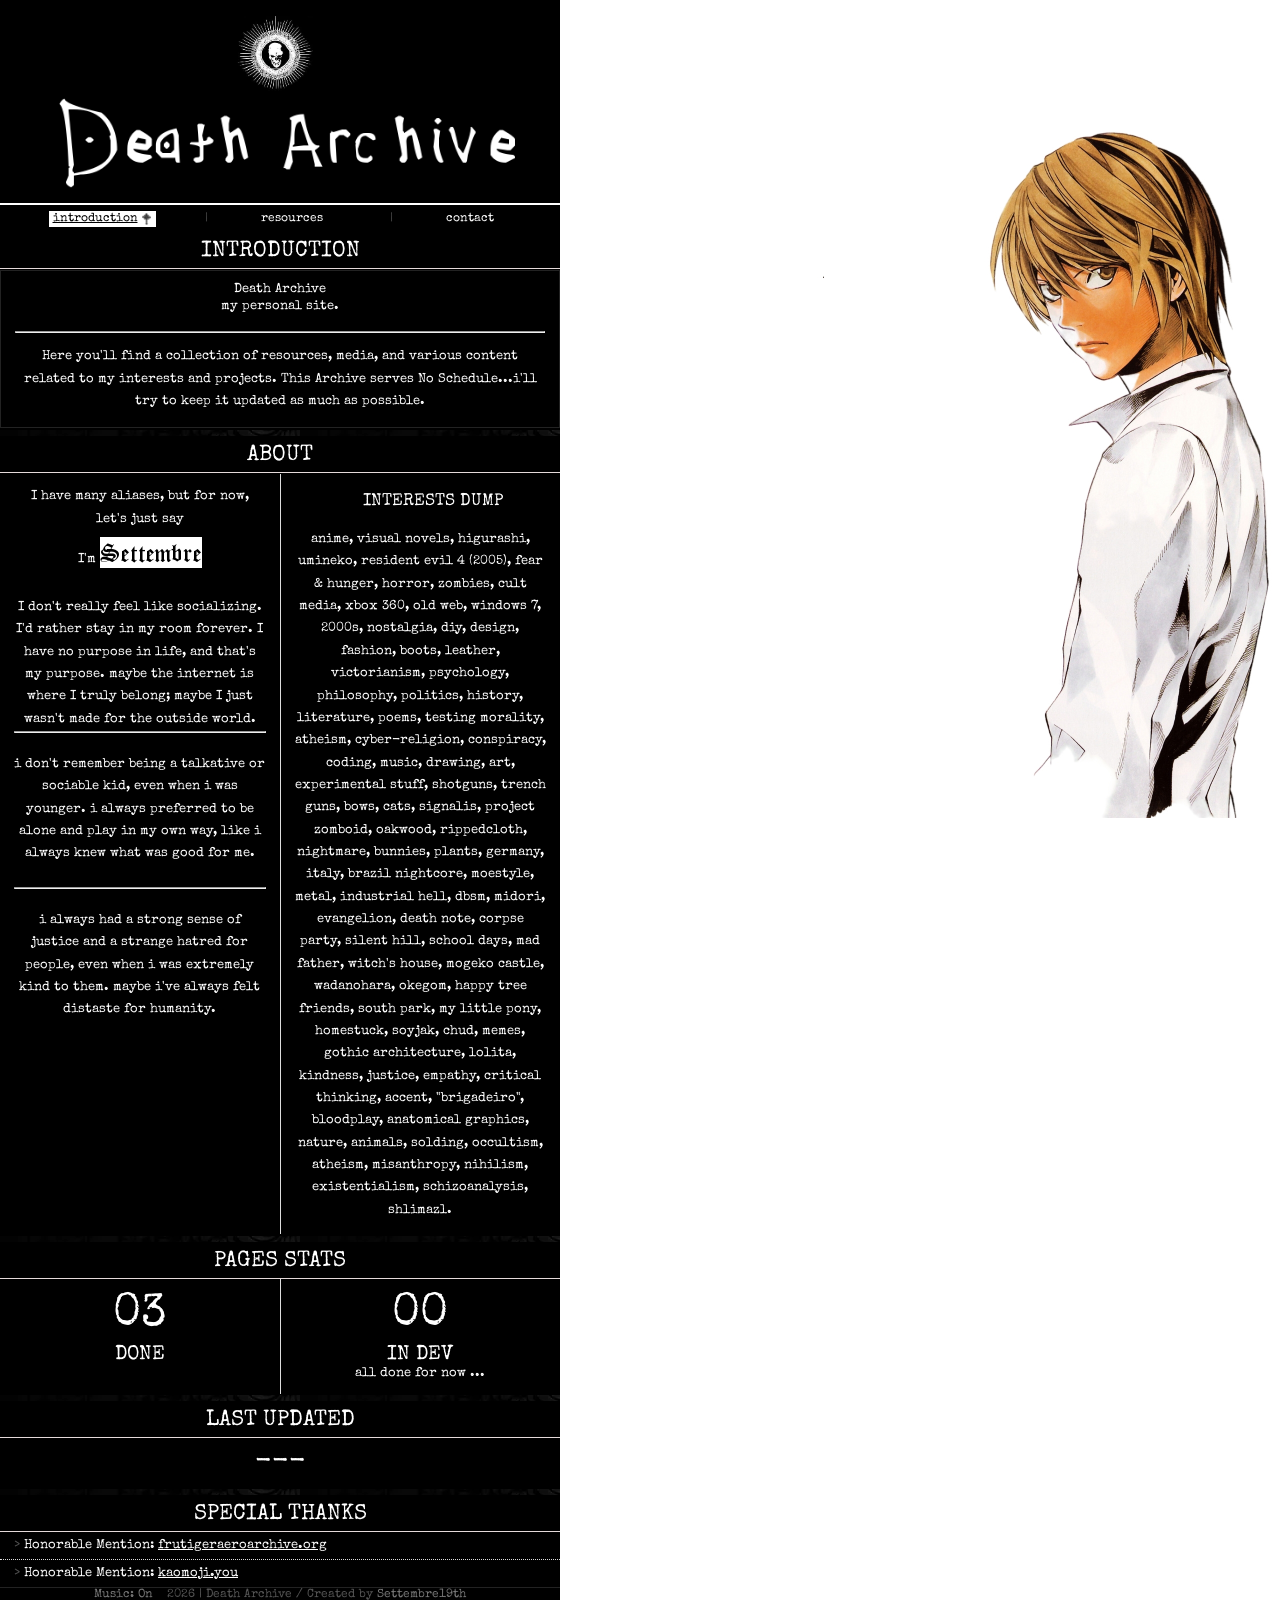
==== commit 799cad1b: "1 Co-authored-by: Copilot <copilot@github.com>" ====
--- a/SITE/index.html
+++ b/SITE/index.html
@@ -617,9 +617,11 @@
 <body>
 <iframe
   id="bgMusicFrame"
-  src="https://player.vimeo.com/video/1187527804?background=1&autoplay=1&muted=0&loop=1"
-  allow="autoplay"
+  title="background music"
+  src="https://www.youtube.com/embed/videoseries?list=PLWZFaY6Iz8KB7CShjDI8a3SAycyfq6YZ0&autoplay=1&loop=1&playlist=PLWZFaY6Iz8KB7CShjDI8a3SAycyfq6YZ0&controls=0&disablekb=1&modestbranding=1&iv_load_policy=3&playsinline=1"
+  allow="autoplay; encrypted-media"
 ></iframe>
+
 
 <!-- hover card -->
 <div id="shlimazl-card">
@@ -707,12 +709,13 @@
       <span class="section-bar">pages stats</span>
       <div class="stats-row">
         <div class="stat-cell">
-          <span class="stat-num">01</span>
+          <span class="stat-num">03</span>
           <span class="stat-label">Done</span>
         </div>
         <div class="stat-cell">
-          <span class="stat-num">06</span>
+          <span class="stat-num">00</span>
           <span class="stat-label">In Dev</span>
+          <p> all done for now ...</p>
         </div>
       </div>
 
@@ -752,50 +755,29 @@
         <li class="res-item">
           <a href="assets/pages/sketchbook.html">
             <span class="res-name">Sketchbook</span>
-            <span class="res-note">gallery &amp; js paint</span>
+            <span class="res-note">art gallery and js paint</span>
           </a>
         </li>
         <!-- test-->
         <li class="res-item">
           <a href="assets/pages/blog.html">
             <span class="res-name">Blog</span>
-            <span class="res-note">personal thoughts and posts</span>
+            <span class="res-note">personal diary and posts</span>
           </a>
         </li>
         <!-- test-->
         <li class="res-item">
           <a href="assets/pages/links.html">
             <span class="res-name">Links</span>
-            <span class="res-note">external resources, references and cool sites</span>
+            <span class="res-note">webstuff to maintain or to explore</span>
           </a>
         </li>
-        <li class="res-item locked">
-          <span class="res-name">Music Player</span>
-          <span class="res-note">locked / in dev</span>
-        </li>
-        <li class="res-item locked">
-          <span class="res-name">Video Player</span>
-          <span class="res-note">locked / in dev</span>
-        </li>
-        <li class="res-item locked">
-          <span class="res-name">Ultimate Downloader Converter</span>
-          <span class="res-note">locked / in dev</span>
-        </li>
+       
       </ul>
 
       <div class="black-gap"></div>
 
-      <span class="res-bar">coming soon</span>
-      <ul class="res-block">
-        <li class="res-item locked">
-          <span class="res-name">File Dumpster</span>
-          <span class="res-note">locked / in dev</span>
-        </li>
-        <li class="res-item locked">
-          <span class="res-name">Projects</span>
-          <span class="res-note">locked / in dev</span>
-        </li>
-      </ul>
+      
 
     </div><!-- /#pg-resources -->
 
@@ -940,16 +922,42 @@
 })();
 </script>
 
+<iframe id="ytPlayer"
+  src=""
+  style="display:none;" allow="autoplay" frameborder="0">
+</iframe>
 
 <script>
-
+(function(){
+  var muted = localStorage.getItem('musicOff') === '1';
+  var btn   = document.getElementById('musicBtn');
+  var frame = document.getElementById('ytPlayer');
+
+  function applyState() {
+    if (muted) {
+      frame.src = '';
+      btn.textContent = 'Music: Off';
+    } else {
+      frame.src = 'https://www.youtube.com/embed/videoseries?list=PLWZFaY6Iz8KB7CShjDI8a3SAycyfq6YZ0';
+      btn.textContent = 'Music: On';
+    }
+  }
+
+  window.toggleMusic = function() {
+    muted = !muted;
+    localStorage.setItem('musicOff', muted ? '1' : '0');
+    applyState();
+  };
+
+  applyState();
+})();
 
 
 (function() {
   const fullTitle = "Home - Archive Shinigami";
   let i = 0;
 
-  // efeito digitando
+  // ✍️ efeito digitando
   const typing = setInterval(() => {
     document.title = fullTitle.slice(0, i);
     i++;
@@ -964,10 +972,10 @@
   function startBlink() {
     function loop() {
 
-      const delay = 3000 + Math.random() * 800; // 3s–3.8s
+      const delay = 3000 + Math.random() * 800; // ✅ 3s–3.8s
 
       setTimeout(() => {
-        const original = fullTitle; // usa sempre o correto
+        const original = fullTitle; // ✅ usa sempre o correto
 
         const blinkCount = Math.random() < 0.5 ? 1 : 2;
         let done = 0;
@@ -1242,18 +1250,14 @@
   var playlist = 'PLWZFaY6Iz8KB7CShjDI8a3SAycyfq6YZ0';
   var playing = true;
 
-
   function setMusic(on) {
     playing = on;
-
-    if (on) {
-      frame.src = "https://player.vimeo.com/video/1187527804?background=1&autoplay=1&muted=0&loop=1";
-      btn.textContent = "Music: On";
-    } else {
-      // remove o som completamente
-      frame.src = "";
-      btn.textContent = "Music: Off";
-    }
+    var url = 'https://www.youtube.com/embed/videoseries?list=' + playlist +
+      '&autoplay=' + (on ? '1' : '0') +
+      '&loop=1&playlist=' + playlist +
+      '&controls=0&disablekb=1&modestbranding=1&iv_load_policy=3&playsinline=1';
+    frame.src = url;
+    btn.textContent = on ? 'Music: On' : 'Music: Off';
   }
 
   window.toggleMusic = function() {
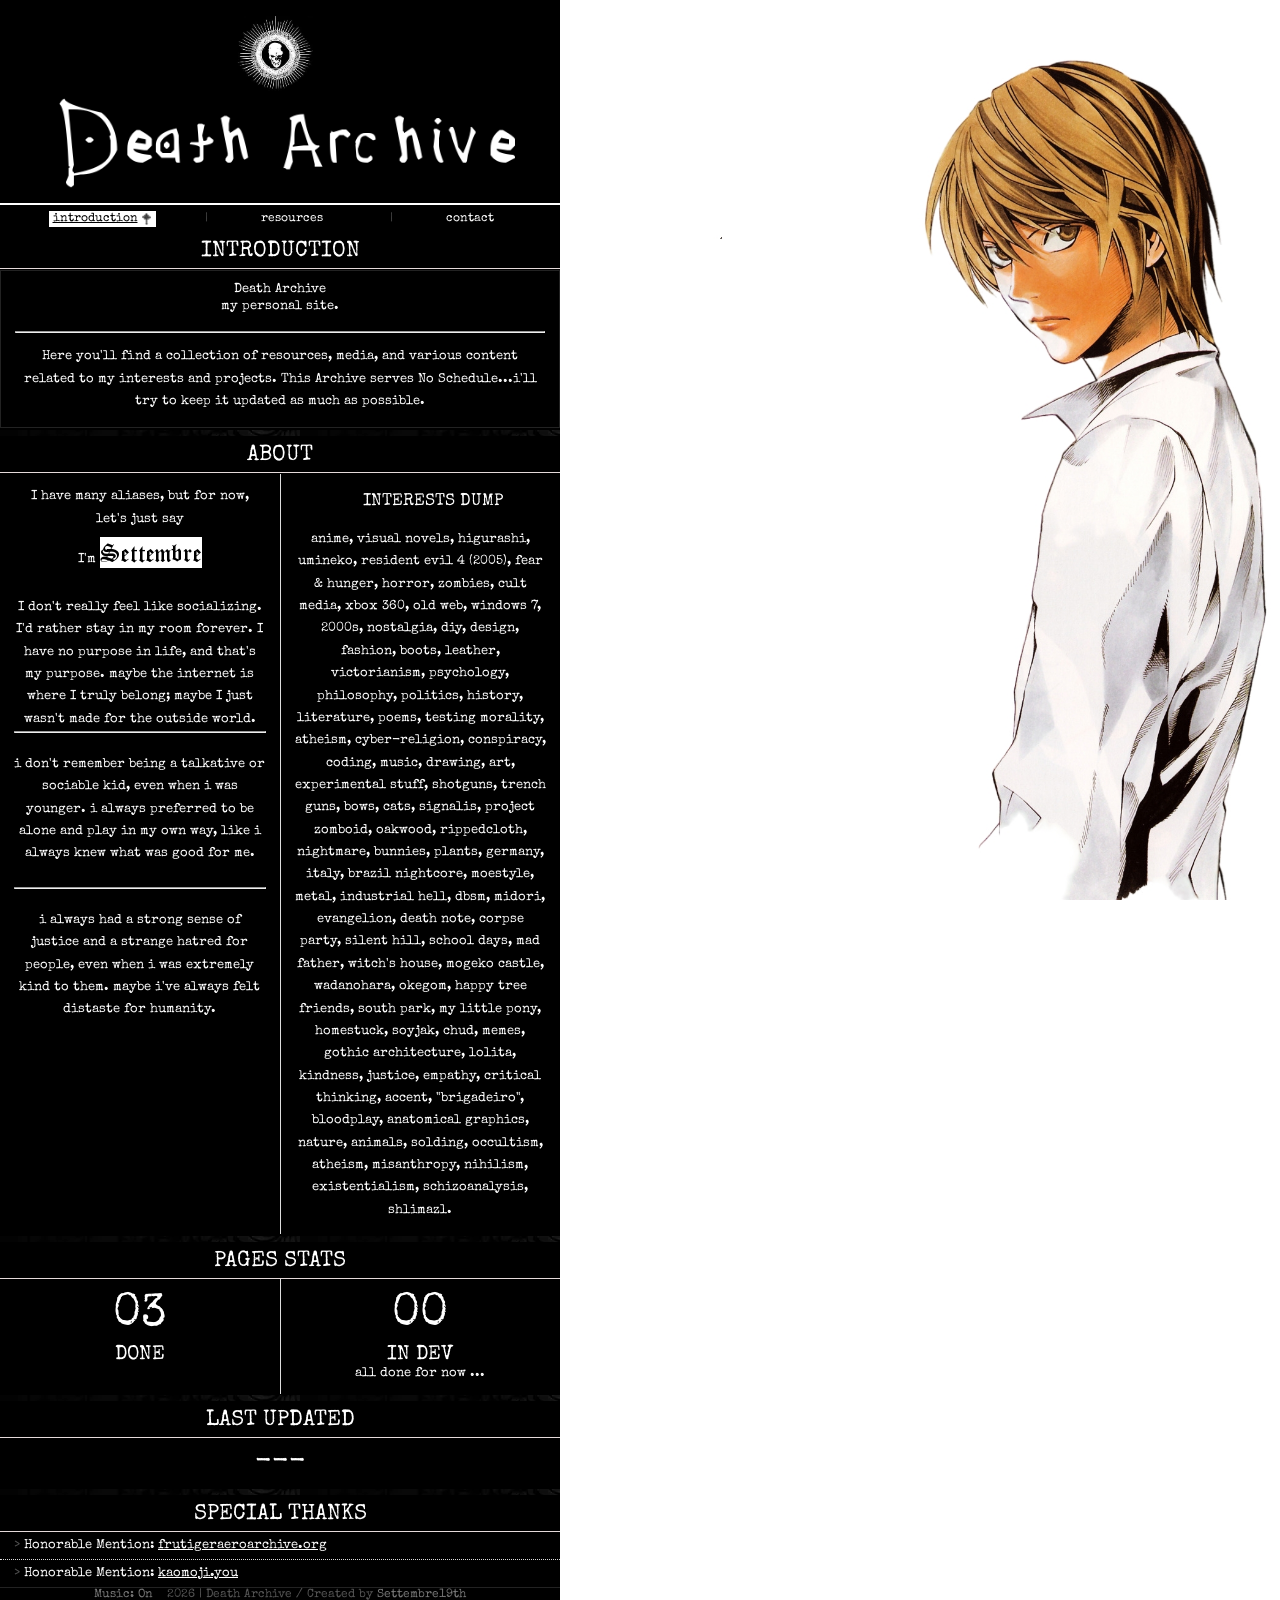
==== commit 3a2a69bd: "1" ====
--- a/SITE/index.html
+++ b/SITE/index.html
@@ -112,7 +112,7 @@
   background-attachment: fixed;
   background-repeat: no-repeat;
   background-position: right center;
-  background-size: contain;
+  background-size: cover;
   min-height: 100vh;
   overflow-x: hidden;
 
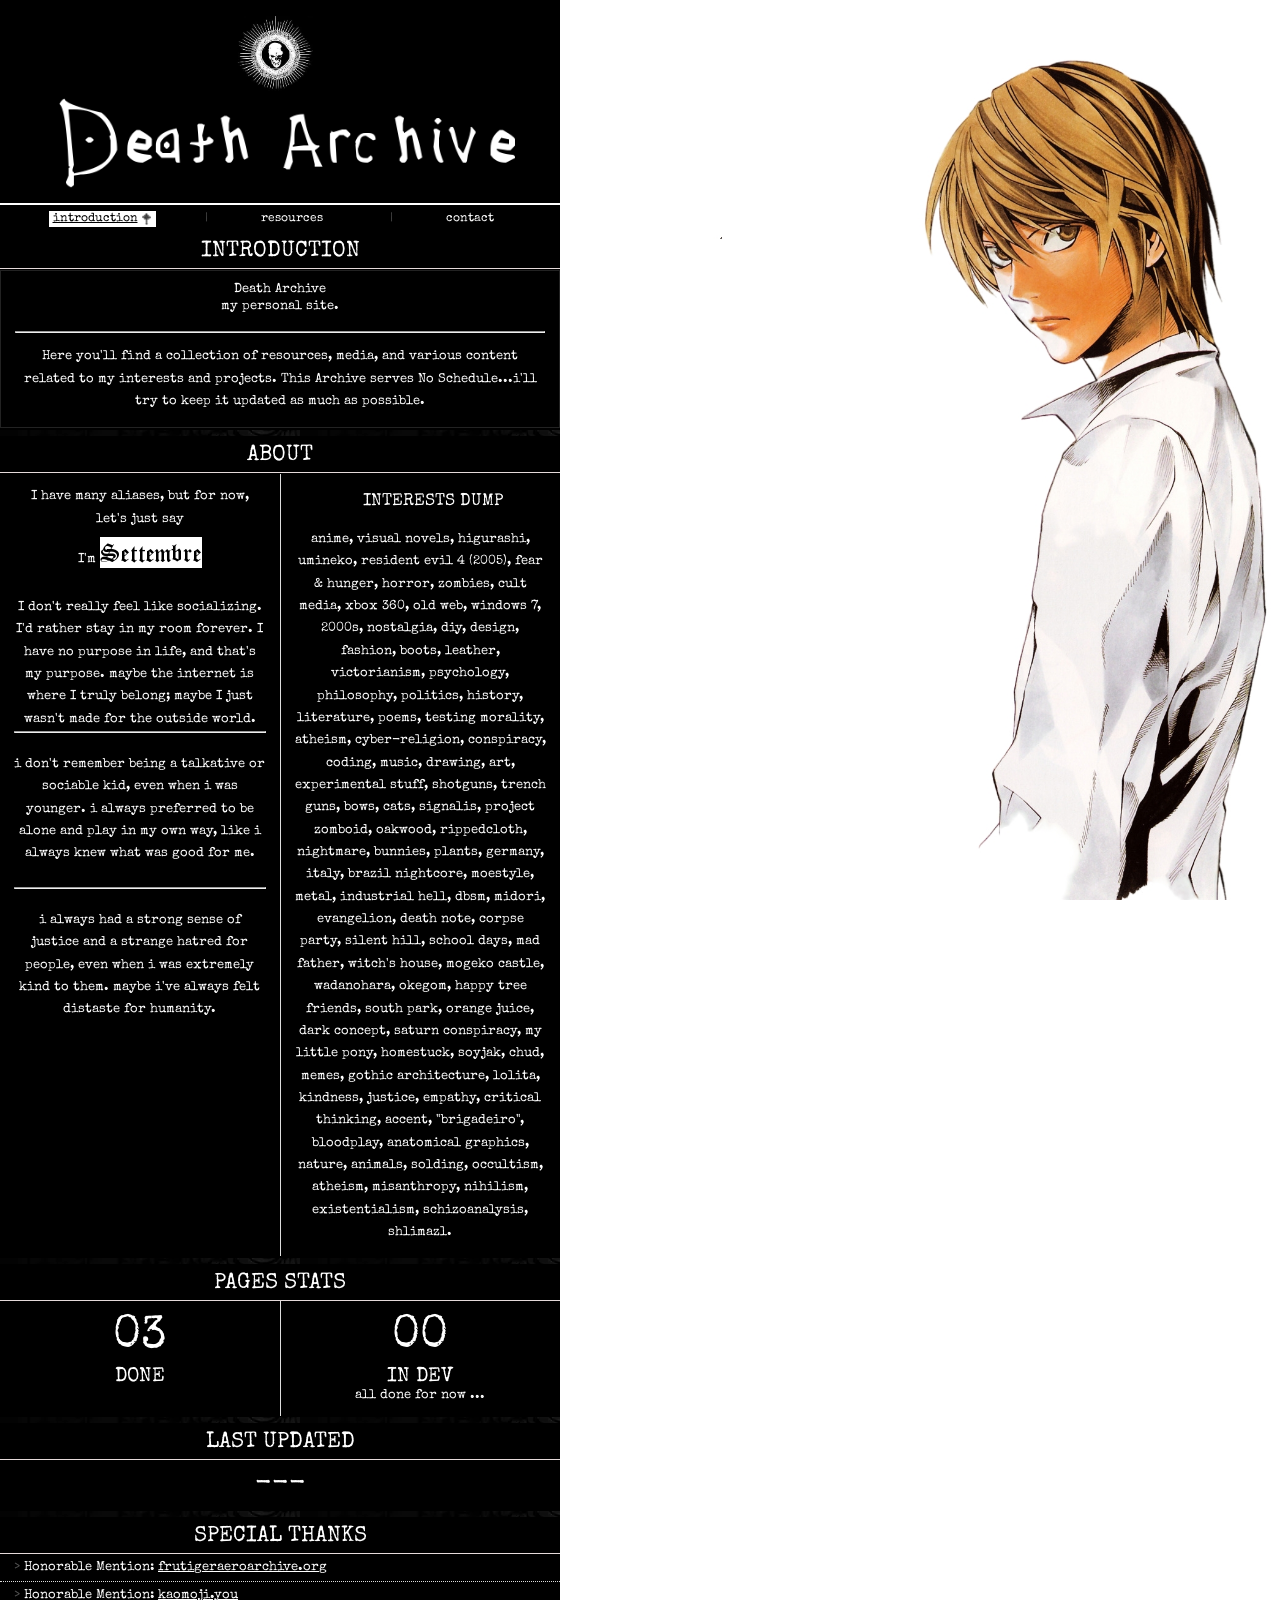
==== commit c3ec6262: "a Co-authored-by: Copilot <copilot@github.com>" ====
--- a/SITE/index.html
+++ b/SITE/index.html
@@ -697,7 +697,7 @@
           </div>
           <div class="about-col">
             <span class="about-col-label">INTERESTS DUMP</span>
-            <p>anime, visual novels, higurashi, umineko, resident evil 4 (2005), fear &amp; hunger, horror, zombies, cult media, xbox 360, old web, windows 7, 2000s, nostalgia, diy, design, fashion, boots, leather, victorianism, psychology, philosophy, politics, history, literature, poems, testing morality, atheism, cyber-religion, conspiracy, coding, music, drawing, art, experimental stuff, shotguns, trench guns, bows, cats, signalis, project zomboid, oakwood, rippedcloth, nightmare, bunnies, plants, germany, italy, brazil nightcore, moestyle, metal, industrial hell, dbsm, midori, evangelion, death note, corpse party, silent hill, school days, mad father, witch's house, mogeko castle, wadanohara, okegom, happy tree friends, south park, my little pony, homestuck, soyjak, chud, memes, gothic architecture, lolita, kindness, justice, empathy, critical thinking, accent, "brigadeiro", bloodplay, anatomical graphics, nature, animals, solding, occultism, atheism, misanthropy, nihilism, existentialism, schizoanalysis, <span class="interest-shlimazl" id="shlimazl-trigger">shlimazl.</span></p>
+            <p>anime, visual novels, higurashi, umineko, resident evil 4 (2005), fear &amp; hunger, horror, zombies, cult media, xbox 360, old web, windows 7, 2000s, nostalgia, diy, design, fashion, boots, leather, victorianism, psychology, philosophy, politics, history, literature, poems, testing morality, atheism, cyber-religion, conspiracy, coding, music, drawing, art, experimental stuff, shotguns, trench guns, bows, cats, signalis, project zomboid, oakwood, rippedcloth, nightmare, bunnies, plants, germany, italy, brazil nightcore, moestyle, metal, industrial hell, dbsm, midori, evangelion, death note, corpse party, silent hill, school days, mad father, witch's house, mogeko castle, wadanohara, okegom, happy tree friends, south park, orange juice, dark concept, saturn conspiracy, my little pony, homestuck, soyjak, chud, memes, gothic architecture, lolita, kindness, justice, empathy, critical thinking, accent, "brigadeiro", bloodplay, anatomical graphics, nature, animals, solding, occultism, atheism, misanthropy, nihilism, existentialism, schizoanalysis, <span class="interest-shlimazl" id="shlimazl-trigger">shlimazl.</span></p>
             
           </div>
         </div>
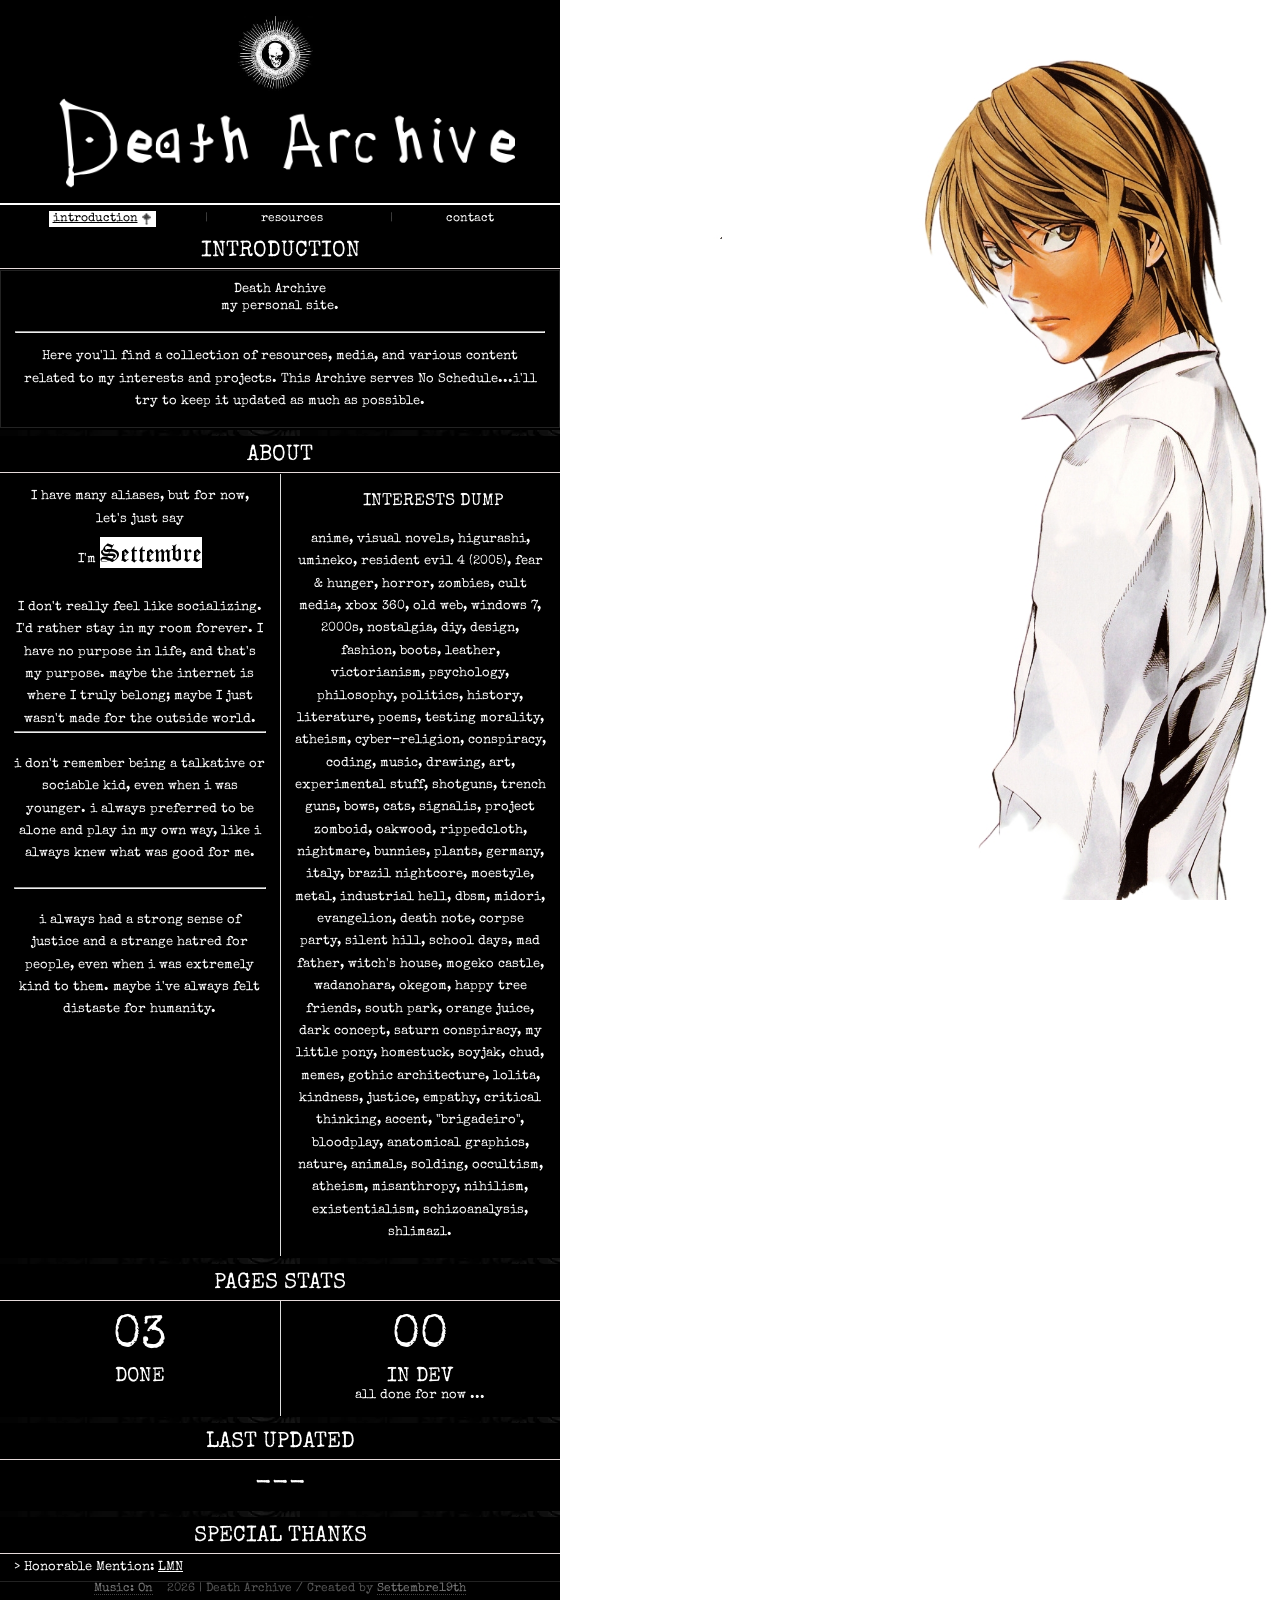
==== commit d984eeb6: "a" ====
--- a/SITE/index.html
+++ b/SITE/index.html
@@ -426,7 +426,7 @@
 
 .thanks-list li::before {
   content: '> ';
-  color: #555;
+  color: #ffffff;
 }
 
 .thanks-list a {
@@ -732,8 +732,7 @@
       <!-- SPECIAL THANKS -->
       <span class="section-bar">special thanks</span>
       <ul class="thanks-list">
-        <li>Honorable Mention: <a href="https://frutigeraeroarchive.org/" target="_blank">frutigeraeroarchive.org</a></li>
-        <li>Honorable Mention: <a href="https://kaomoji.you/" target="_blank">kaomoji.you</a></li>
+        <li>Honorable Mention: <a href="https://lmn.neocities.org/" target="_blank">LMN</a></li>
       </ul>
 
     </div><!-- /#pg-introduction -->
